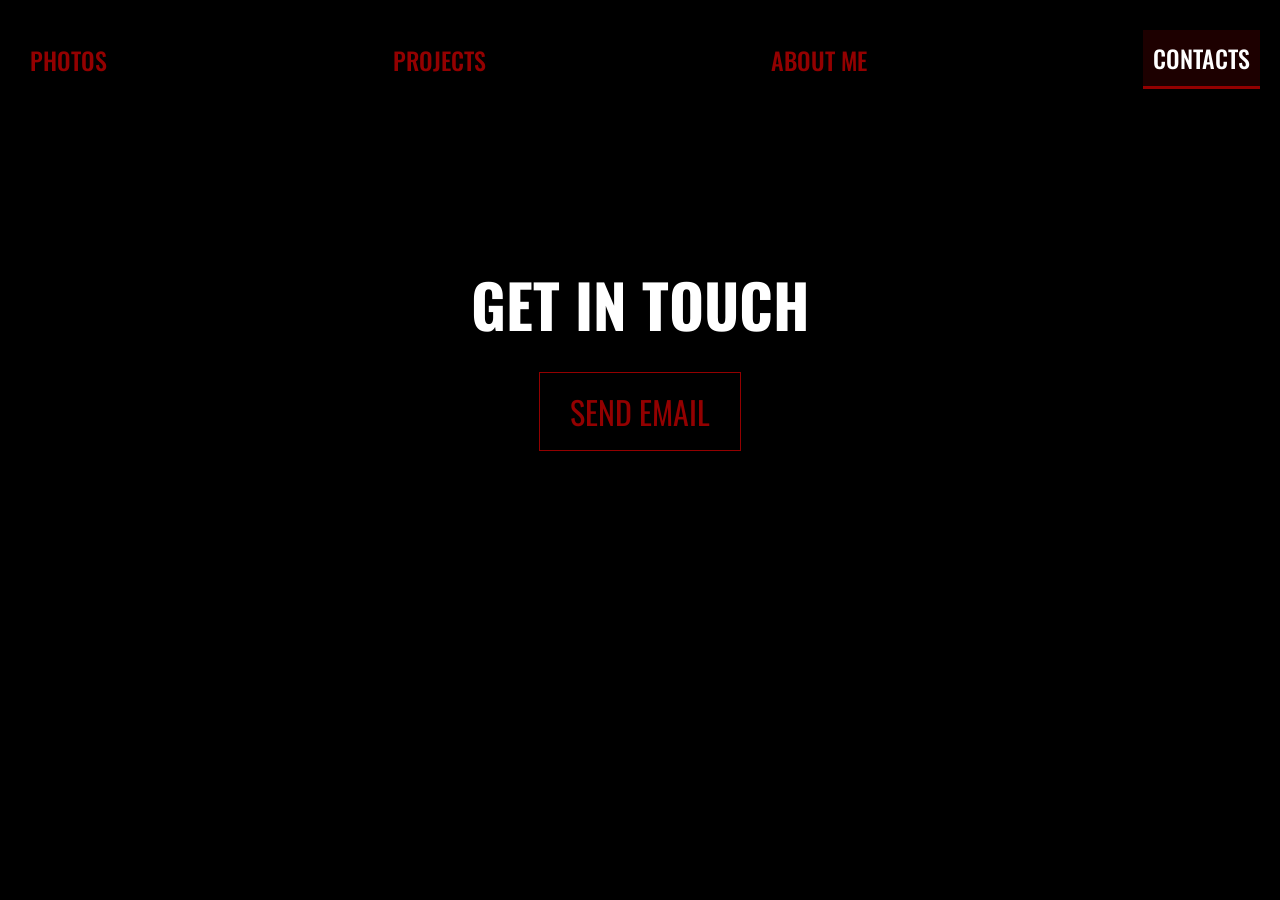
==== contacts.html @ d7df3c5e "added some stiff" ====
<!DOCTYPE html>
<html lang="en">
<head>
    <meta charset="UTF-8">
    <meta name="viewport" content="width=device-width, initial-scale=1.0">
    <title>Contact | Portfolio</title>
    <link rel="preconnect" href="https://fonts.googleapis.com">
    <link rel="preconnect" href="https://fonts.gstatic.com" crossorigin>
    <link href="https://fonts.googleapis.com/css2?family=Oswald:wght@200..700&display=swap" rel="stylesheet">
    <link rel="stylesheet" href="style.css">
</head>
<body>
    <div class="container">
        <header class="main-header">
            <a href="index.html" class="nav-btn">PHOTOS</a>
            <a href="projects.html" class="nav-btn">PROJECTS</a>
            <a href="about.html" class="nav-btn">ABOUT ME</a>
            <a href="contacts.html" class="nav-btn active">CONTACTS</a>
        </header>

        <div style="padding: 100px 20px; text-align: center;">
            <h1 style="font-size: 60px; text-transform: uppercase;">Get In Touch</h1>
            <a href="mailto:your@email.com" style="color: rgb(147,0,0); font-size: 32px; text-decoration: none; border: 1px solid rgb(147,0,0); padding: 15px 30px;">SEND EMAIL</a>
        </div>
    </div>
</body>
</html>
---- style.css ----
/* 1. Global Reset */
body {
    font-family: "Oswald", sans-serif;
    background-color: black;
    color: white;
    margin: 0;
    padding: 0;
}

.container {
    max-width: 1500px;
    margin: 0 auto;
}

/* 2. Header & Navigation */
.main-header {
    display: flex;
    justify-content: space-between;
    align-items: center;
    padding: 30px 20px;
    background-color: black;
}

.nav-btn {
    font-family: "Oswald", sans-serif;
    color: rgb(147, 0, 0);
    text-decoration: none;
    font-size: 24px;
    font-weight: 500;
    text-transform: uppercase;
    transition: 0.3s ease;
    padding: 10px;
}

.nav-btn:hover {
    color: white;
    background-color: rgba(255, 0, 0, 0.1);
}

/* The Active Page State */
.nav-btn.active {
    color: white !important;
    background-color: rgba(147, 0, 0, 0.2);
    border-bottom: 3px solid rgb(147, 0, 0);
    pointer-events: none;
}

/* 3. Photo Gallery (Touching Borders) */
.gallery {
    column-count: 2;
    column-gap: 0;
    line-height: 0; /* Important: removes tiny gaps between rows */
}

.gallery img, .hero-img {
    width: 100%;
    display: block;
    margin: 0;
    padding: 0;
    transition: opacity 0.3s ease;
}

.gallery img:hover {
    opacity: 0.7;
}

/* 4. Footer Text */
.footer-text {
    font-size: 64px;
    font-weight: bold;
    text-align: center;
    padding: 60px 0;
    text-transform: uppercase;
}

/* 5. Responsive Design */
@media (max-width: 800px) {
    .gallery {
        column-count: 1;
    }
    .main-header {
        flex-wrap: wrap;
        justify-content: center;
        gap: 10px;
    }
    .nav-btn {
        font-size: 18px;
    }
    .footer-text {
        font-size: 40px;
    }
}
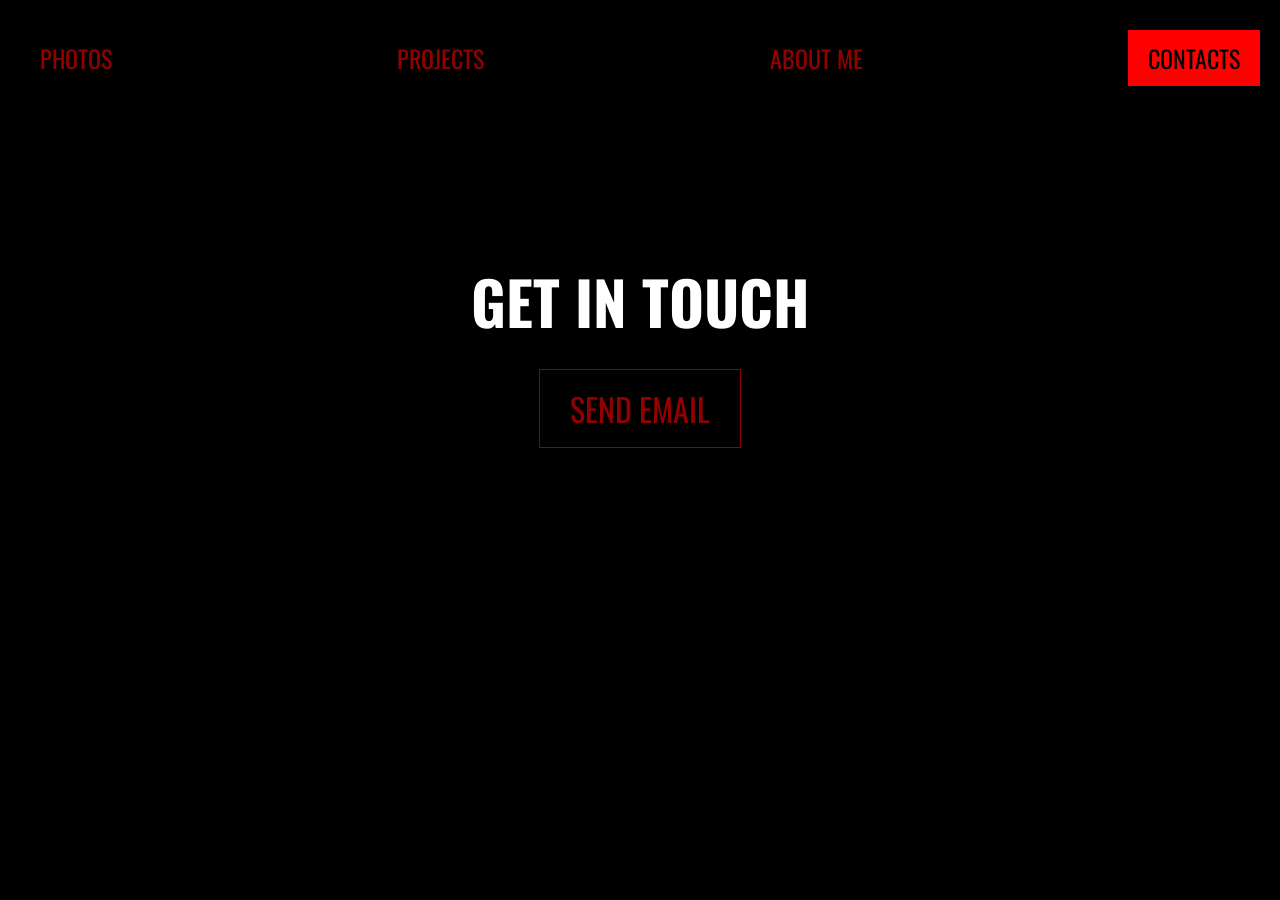
==== commit fc5dcef8: "Update contacts.html" ====
--- a/contacts.html
+++ b/contacts.html
@@ -20,8 +20,8 @@
 
         <div style="padding: 100px 20px; text-align: center;">
             <h1 style="font-size: 60px; text-transform: uppercase;">Get In Touch</h1>
-            <a href="mailto:your@email.com" style="color: rgb(147,0,0); font-size: 32px; text-decoration: none; border: 1px solid rgb(147,0,0); padding: 15px 30px;">SEND EMAIL</a>
+            <a href="mailto:rasa.acklev1@gmail.com" style="color: rgb(147,0,0); font-size: 32px; text-decoration: none; border: 1px solid rgb(147,0,0); padding: 15px 30px;">SEND EMAIL</a>
         </div>
     </div>
 </body>
-</html>+</html>
--- a/style.css
+++ b/style.css
@@ -1,4 +1,5 @@
-/* 1. Global Reset */
+/* style.css */
+
 body {
     font-family: "Oswald", sans-serif;
     background-color: black;
@@ -12,7 +13,6 @@
     margin: 0 auto;
 }
 
-/* 2. Header & Navigation */
 .main-header {
     display: flex;
     justify-content: space-between;
@@ -22,34 +22,26 @@
 }
 
 .nav-btn {
-    font-family: "Oswald", sans-serif;
     color: rgb(147, 0, 0);
     text-decoration: none;
+    padding: 10px 20px;
     font-size: 24px;
-    font-weight: 500;
+    transition: 0.3s;
     text-transform: uppercase;
-    transition: 0.3s ease;
-    padding: 10px;
 }
 
-.nav-btn:hover {
-    color: white;
-    background-color: rgba(255, 0, 0, 0.1);
+/* THE FIXED STYLE: Hover and Active are now identical (Red background) */
+.nav-btn:hover, 
+.nav-btn.active {
+    background: red !important;
+    color: black !important;
+    border-bottom: none; /* Removes the underline from the previous version */
 }
 
-/* The Active Page State */
-.nav-btn.active {
-    color: white !important;
-    background-color: rgba(147, 0, 0, 0.2);
-    border-bottom: 3px solid rgb(147, 0, 0);
-    pointer-events: none;
-}
-
-/* 3. Photo Gallery (Touching Borders) */
 .gallery {
     column-count: 2;
     column-gap: 0;
-    line-height: 0; /* Important: removes tiny gaps between rows */
+    line-height: 0;
 }
 
 .gallery img, .hero-img {
@@ -57,14 +49,12 @@
     display: block;
     margin: 0;
     padding: 0;
-    transition: opacity 0.3s ease;
 }
 
 .gallery img:hover {
     opacity: 0.7;
 }
 
-/* 4. Footer Text */
 .footer-text {
     font-size: 64px;
     font-weight: bold;
@@ -73,20 +63,11 @@
     text-transform: uppercase;
 }
 
-/* 5. Responsive Design */
 @media (max-width: 800px) {
-    .gallery {
-        column-count: 1;
-    }
+    .gallery { column-count: 1; }
     .main-header {
         flex-wrap: wrap;
         justify-content: center;
         gap: 10px;
     }
-    .nav-btn {
-        font-size: 18px;
-    }
-    .footer-text {
-        font-size: 40px;
-    }
 }
